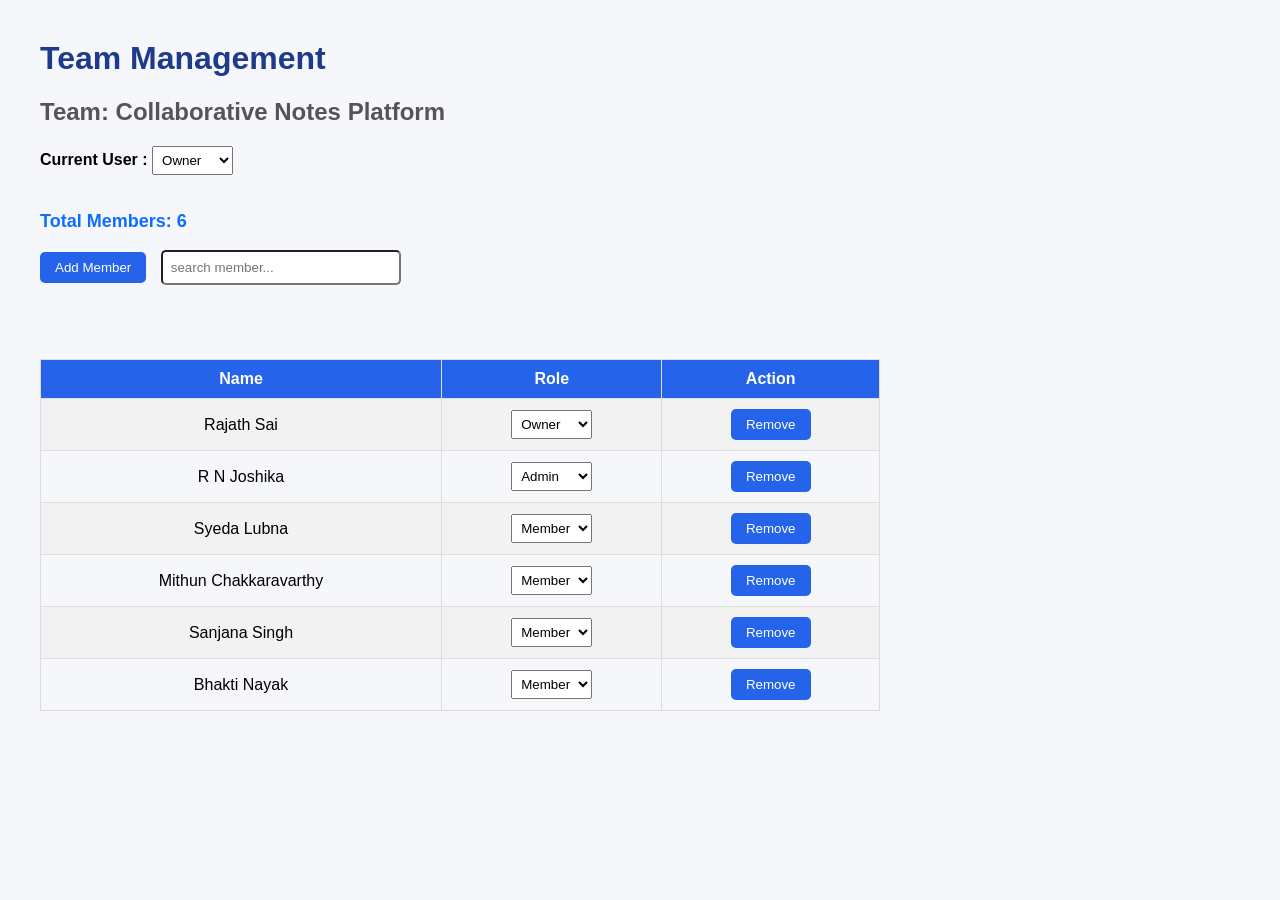
==== team.html @ dc392372 "Added team management and access control module" ====
<!DOCTYPE html>
<html>
<head>
    <title>Team Management</title>
    <link rel="stylesheet" href="team.css"
</head>

<body>

    <h1>Team Management</h1>
    <h2>Team: Collaborative Notes Platform</h2>
    <label><b>Current User :</b></label>

<select id="currentUserRole" onchange="accessControl()">
    <option value="Owner">Owner</option>
    <option value="Admin">Admin</option>
    <option value="Member">Member</option>
</select>

<br><br>

    <p id="memberCount">Total Members: 6</p>
    <button onclick="addMember()">Add Member</button>
    <input type="text" id="searchBox" placeholder="search member..." onkeyup="searchMember()">

<br><br>

<table border="1" id="memberTable">
    <tr>
        <th>Name</th>
        <th>Role</th>
        <th>Action</th>
    </tr>

    <tr>
        <td>Rajath Sai</td>
        <td>
    <select onchange="changeRole(this)">
        <option selected>Owner</option>
        <option>Admin</option>
        <option>Member</option>
    </select>
        </td>
        <td><button onclick="removeMember(this)">Remove</button></td>
    </tr>

    <tr>
        <td>R N Joshika</td>
        <td>
    <select onchange="changeRole(this)">
        <option>Owner</option>
        <option selected>Admin</option>
        <option>Member</option>
    </select>
        </td>
        <td><button onclick="removeMember(this)">Remove</button></td>
    </tr>

    <tr>
        <td> Syeda Lubna</td>
        <td>
    <select onchange="changeRole(this)">
        <option>Owner</option>
        <option>Admin</option>
        <option selected>Member</option>
    </select>
        </td>
        <td><button onclick="removeMember(this)">Remove</button></td>
    </tr>

    <tr>
        <td>Mithun Chakkaravarthy</td>
        <td>
    <select onchange="changeRole(this)">
        <option>Owner</option>
        <option>Admin</option>
        <option selected>Member</option>
    </select>
        </td>
        <td><button onclick="removeMember(this)">Remove</button></td>
    </tr>

    <tr>
        <td>Sanjana Singh</td>
        <td>
    <select onchange="changeRole(this)">
        <option>Owner</option>
        <option>Admin</option>
        <option selected>Member</option>
    </select>
        </td>
        <td><button onclick="removeMember(this)">Remove</button></td>
    </tr>

    <tr>
        <td>Bhakti Nayak</td>
        <td>
    <select onchange="changeRole(this)">
        <option>Owner</option>
        <option>Admin</option>
        <option selected>Member</option>
    </select>
        </td>
        <td><button onclick="removeMember(this)">Remove</button></td>
    </tr>

<br><br>

</table>

<script src="team.js"></script>

</body>
</html>
---- team.css ----
body{
    font-family: Arial, sans-serif;
    background-color:#f5f7fa;
    margin:40px;
}

h1{
    color:#1e3a8a;
}

h2{
    color:#555;
}

button{
    background:#2563eb;
    color:white;
    border:none;
    padding:8px 15px;
    border-radius:5px;
    cursor:pointer;
}

button:hover{
    background:#1d4ed8;
}

table{
    border-collapse:collapse;
    width:70%;
    margin-top:20px;
}

th{
    background:#2563eb;
    color:white;
}

th,td{
    border:1px solid #ddd;
    padding:10px;
    text-align:center;
}

tr:nth-child(even){
    background:#f2f2f2;
}

select{
    padding:5px;
}

#searchBox {
    width: 220px;
    padding: 8px;
    margin-left: 10px;
    border-radius: 5px;
}

#memberCount {
    color: #0d6efd;
    font-size: 18px;
    font-weight: bold;
}
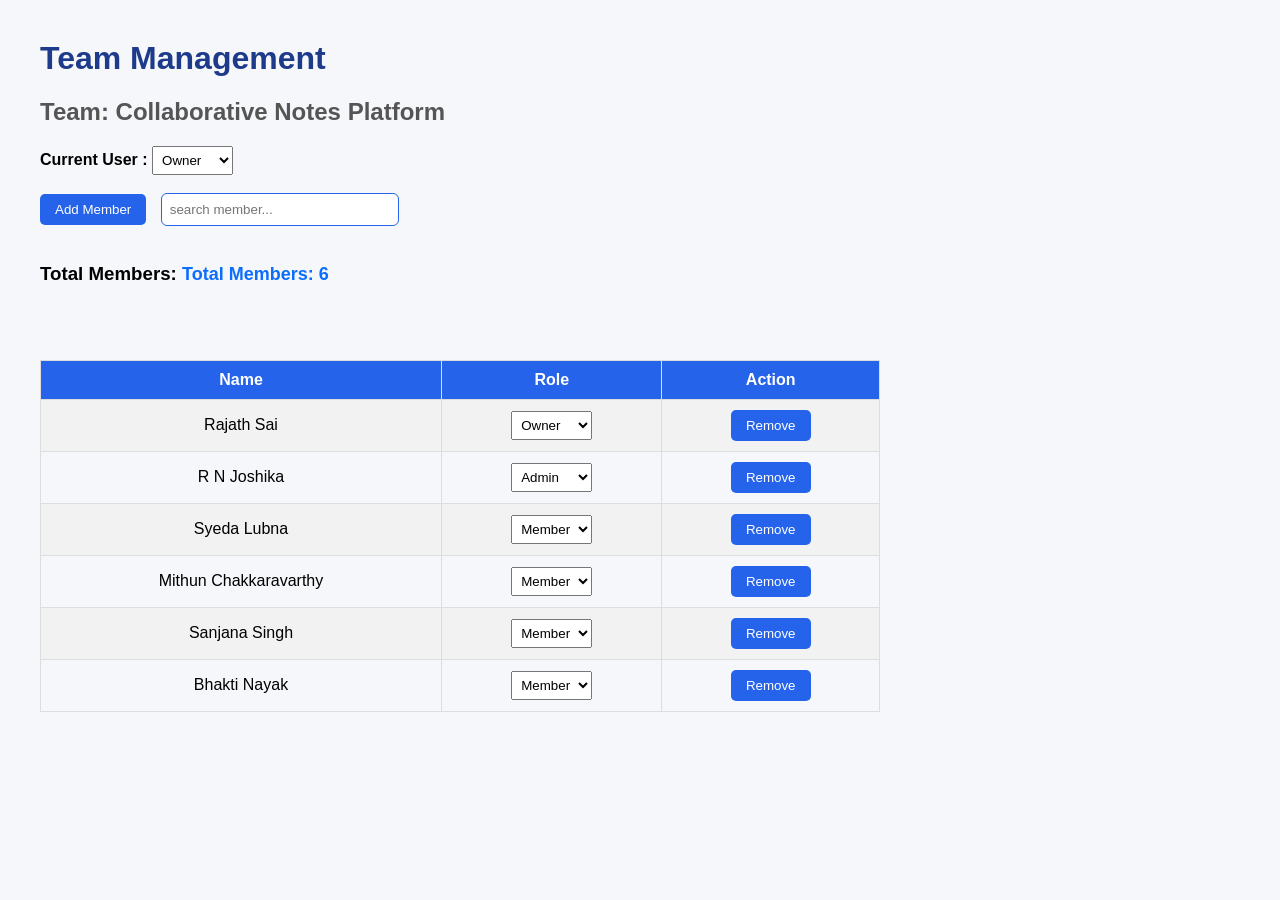
==== commit 665491a3: "Added member count display" ====
--- a/team.html
+++ b/team.html
@@ -19,11 +19,12 @@
 
 <br><br>
 
-    <p id="memberCount">Total Members: 6</p>
     <button onclick="addMember()">Add Member</button>
     <input type="text" id="searchBox" placeholder="search member..." onkeyup="searchMember()">
 
 <br><br>
+
+<h3>Total Members: <span id="memberCount">0</span></h3>
 
 <table border="1" id="memberTable">
     <tr>
--- a/team.css
+++ b/team.css
@@ -61,4 +61,24 @@
     color: #0d6efd;
     font-size: 18px;
     font-weight: bold;
+}
+
+button:hover{
+    background-color:#0d6efd;
+    color:white;
+    cursor:pointer;
+}
+
+#searchBox{
+    border-radius:6px;
+    border:1px solid #2563eb;
+    padding:8px;
+}
+
+table{
+    transition: 0.3s ease;
+}
+
+button{
+    transition: 0.3s ease;
 }
